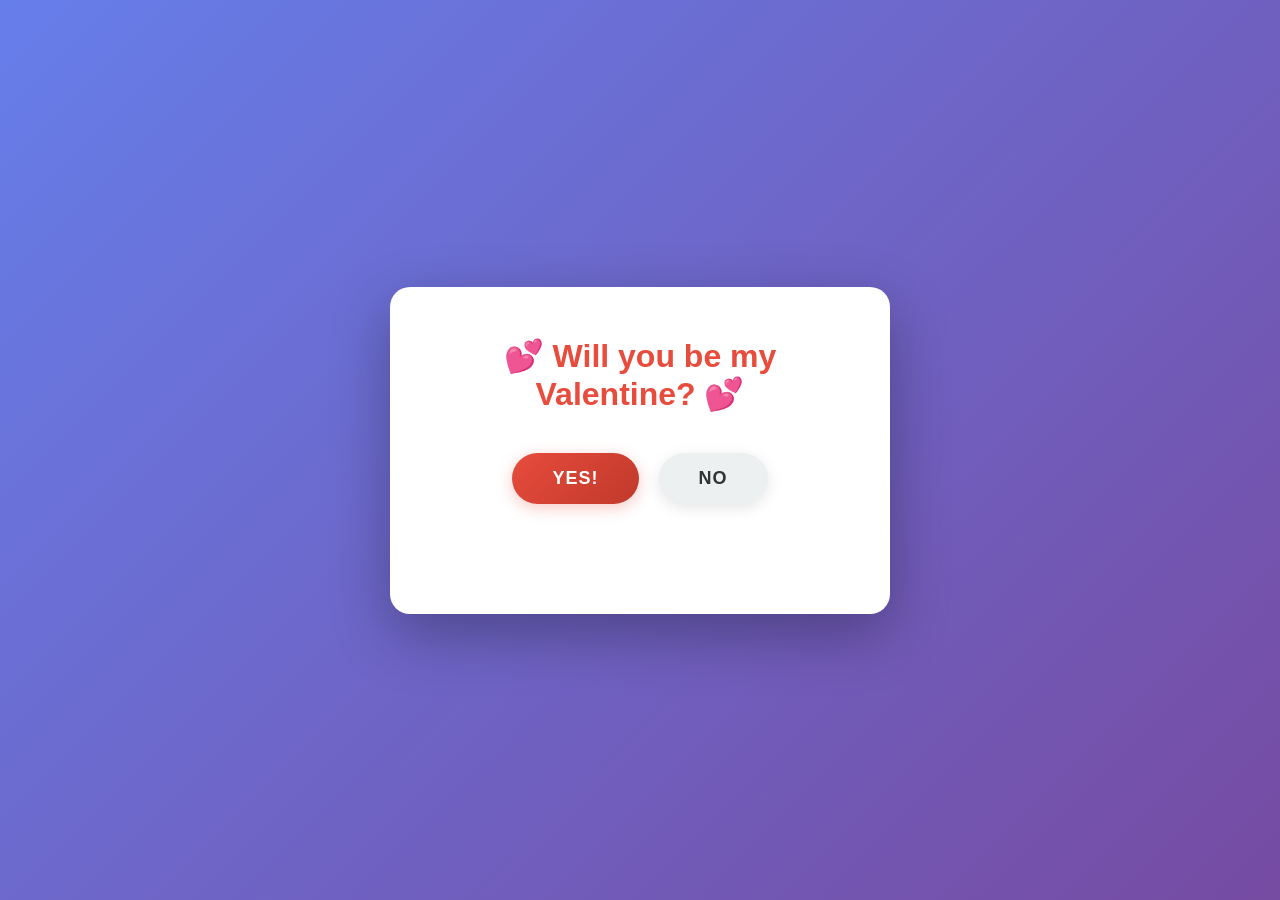
==== index.html @ 0eebcebe "Add files via upload" ====
<!doctype html>
<html lang="en">
  <head>
    <meta charset="UTF-8" />
    <meta name="viewport" content="width=device-width, initial-scale=1.0" />
    <title>Will You Be My Valentine?</title>
    <link rel="stylesheet" href="style.css" />
  </head>
  <body>
    <div class="container">
      <div class="card">
        <h1>💕 Will you be my Valentine? 💕</h1>

        <div class="buttons-container">
          <button class="btn btn-yes" id="yesBtn">Yes!</button>
          <button class="btn btn-no" id="noBtn">No</button>
        </div>

        <p id="message" class="message"></p>
      </div>
    </div>

    <script src="script.js"></script>
  </body>
</html>
---- style.css ----
* {
    margin: 0;
    padding: 0;
    box-sizing: border-box;
}

body {
    font-family: 'Arial', sans-serif;
    background: linear-gradient(135deg, #667eea 0%, #764ba2 100%);
    min-height: 100vh;
    display: flex;
    justify-content: center;
    align-items: center;
    padding: 20px;
}

.container {
    width: 100%;
    max-width: 500px;
}

.card {
    background: white;
    border-radius: 20px;
    padding: 50px 40px;
    box-shadow: 0 20px 60px rgba(0, 0, 0, 0.3);
    text-align: center;
    animation: slideIn 0.5s ease-out;
}

@keyframes slideIn {
    from {
        opacity: 0;
        transform: translateY(-30px);
    }
    to {
        opacity: 1;
        transform: translateY(0);
    }
}

h1 {
    color: #e74c3c;
    font-size: 32px;
    margin-bottom: 40px;
    font-weight: bold;
}

.buttons-container {
    display: flex;
    gap: 20px;
    justify-content: center;
    flex-wrap: wrap;
    margin-bottom: 30px;
}

.btn {
    padding: 15px 40px;
    font-size: 18px;
    border: none;
    border-radius: 50px;
    cursor: pointer;
    font-weight: bold;
    transition: all 0.3s ease;
    text-transform: uppercase;
    letter-spacing: 1px;
}

.btn-yes {
    background: linear-gradient(135deg, #e74c3c, #c0392b);
    color: white;
    box-shadow: 0 4px 15px rgba(231, 76, 60, 0.3);
}

.btn-yes:hover {
    transform: scale(1.1);
    box-shadow: 0 8px 25px rgba(231, 76, 60, 0.5);
}

.btn-yes:active {
    transform: scale(0.98);
}

.btn-no {
    background: #ecf0f1;
    color: #333;
    box-shadow: 0 4px 15px rgba(0, 0, 0, 0.1);
}

.btn-no:hover {
    background: #bdc3c7;
    transform: translateX(-10px);
}

.btn-no:active {
    transform: scale(0.98);
}

.message {
    font-size: 24px;
    color: #e74c3c;
    font-weight: bold;
    min-height: 30px;
    animation: fadeIn 0.5s ease-out;
}

@keyframes fadeIn {
    from {
        opacity: 0;
    }
    to {
        opacity: 1;
    }
}

.confetti {
    position: fixed;
    width: 10px;
    height: 10px;
    background: #e74c3c;
    pointer-events: none;
    animation: confettiFall 3s ease-in forwards;
}

@keyframes confettiFall {
    to {
        transform: translateY(100vh) rotate(360deg);
        opacity: 0;
    }
}

/* Responsive Design */
@media (max-width: 600px) {
    .card {
        padding: 40px 20px;
    }

    h1 {
        font-size: 24px;
        margin-bottom: 30px;
    }

    .btn {
        padding: 12px 30px;
        font-size: 16px;
    }

    .buttons-container {
        gap: 10px;
    }
}
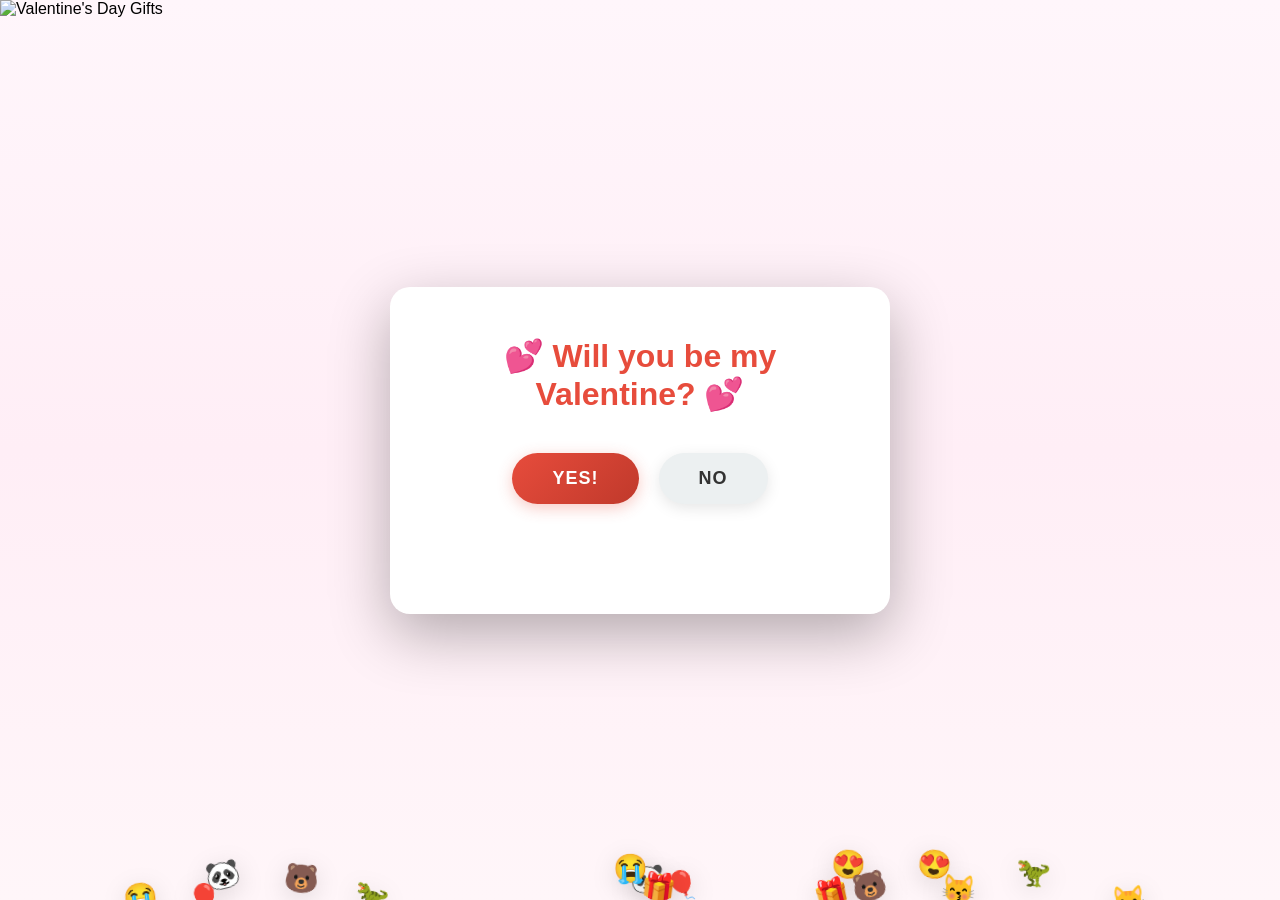
==== commit eda9c902: "Add files via upload" ====
--- a/index.html
+++ b/index.html
@@ -20,6 +20,26 @@
       </div>
     </div>
 
+    <div class="gifts" aria-hidden="true">
+            <img src="https://media.giphy.com/media/v1.Y2lkPTc5MGI3NjExd3pranBlZWNqbzN6cmxudjd4d282M3BraTAwb2l4b2thaXd1b2hoZSZlcD12MV9naWZzX3NlYXJjaCZjdD1n/sNPeJFq6YNEvLZdcqX/giphy.gif" alt="Valentine's Day Gifts" />
+      <div class="gift">🐻</div>
+      <div class="gift">🐼</div>
+      <div class="gift">😽</div>
+      <div class="gift">🎈</div>
+      <div class="gift">😍</div>
+      <div class="gift">🦖</div>
+      <div class="gift">😭</div>
+      <div class="gift">🎁</div>
+      <div class="gift">🐻</div>
+      <div class="gift">🐼</div>
+      <div class="gift">😽</div>
+      <div class="gift">🎈</div>
+      <div class="gift">😍</div>
+      <div class="gift">🦖</div>
+      <div class="gift">😭</div>
+      <div class="gift">🎁</div>
+    </div>
+
     <script src="script.js"></script>
   </body>
 </html>
--- a/style.css
+++ b/style.css
@@ -6,12 +6,14 @@
 
 body {
     font-family: 'Arial', sans-serif;
-    background: linear-gradient(135deg, #667eea 0%, #764ba2 100%);
     min-height: 100vh;
     display: flex;
     justify-content: center;
     align-items: center;
     padding: 20px;
+    background: linear-gradient(180deg, #fff6fb 0%, #ffeef6 50%, #fff6f9 100%);
+    background-attachment: fixed;
+    overflow-x: hidden;
 }
 
 .container {
@@ -129,6 +131,53 @@
     }
 }
 
+/* Gifts floating decor */
+.gifts {
+    position: fixed;
+    left: 0;
+    right: 0;
+    bottom: 0;
+    top: 0;
+    pointer-events: none;
+    overflow: hidden;
+    z-index: 0;
+}
+
+.gift {
+    position: absolute;
+    bottom: -40px;
+    font-size: 28px;
+    filter: drop-shadow(0 6px 12px rgba(0,0,0,0.12));
+    transform-origin: center;
+    animation: floatUp var(--dur, 6s) linear infinite;
+    will-change: transform, opacity;
+}
+
+@keyframes floatUp {
+    0% {
+        transform: translateY(0) rotate(0deg);
+        opacity: 0;
+    }
+    10% {
+        opacity: 1;
+    }
+    50% {
+        transform: translateY(-25vh) rotate(10deg);
+    }
+    100% {
+        transform: translateY(-60vh) rotate(-15deg);
+        opacity: 0;
+    }
+}
+
+.gift:hover {
+    transform: scale(1.3) !important;
+    transition: transform 0.25s ease;
+    pointer-events: auto;
+}
+
+.card { z-index: 2; position: relative; }
+
 /* Responsive Design */
 @media (max-width: 600px) {
     .card {
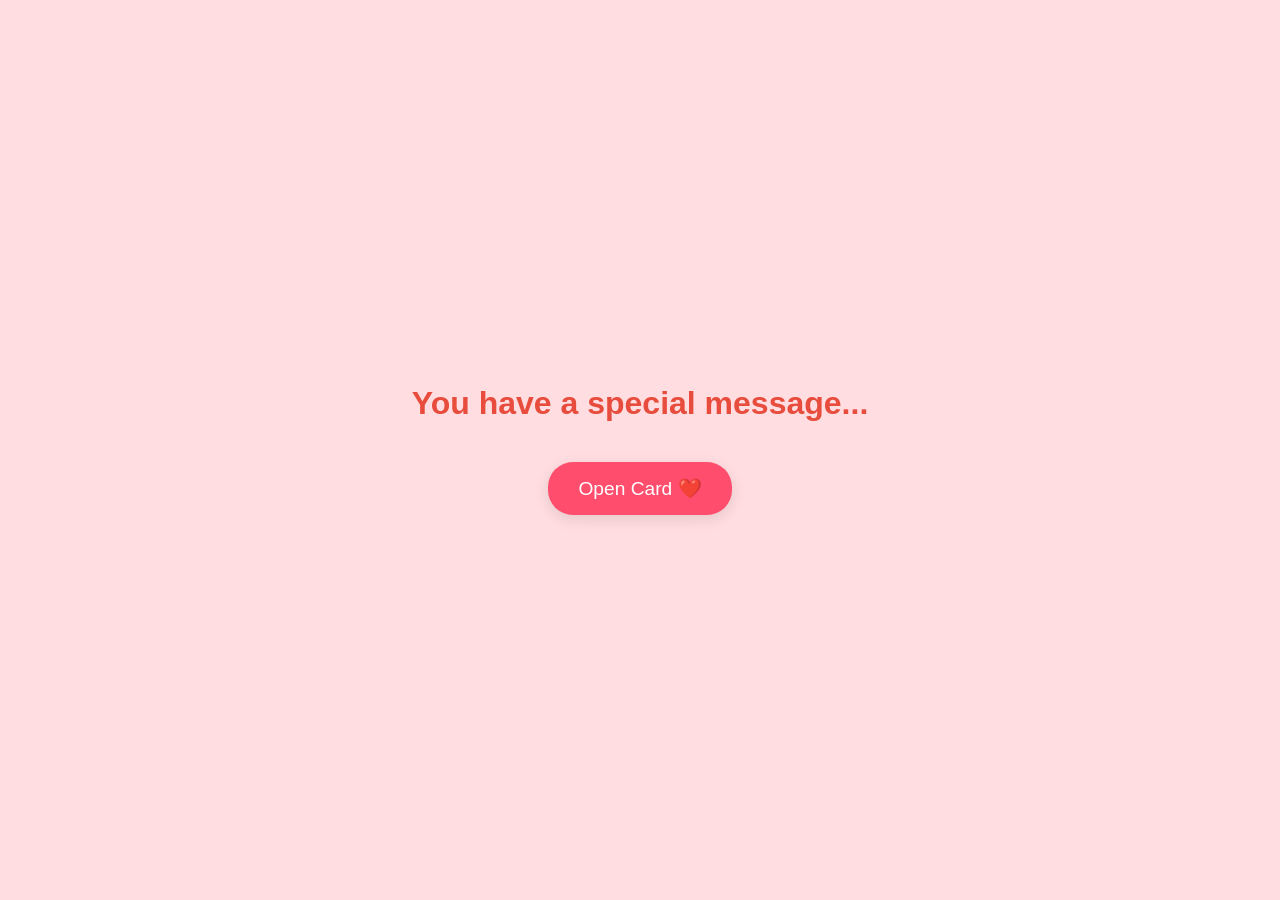
==== commit b217c33d: "Add files via upload" ====
--- a/index.html
+++ b/index.html
@@ -9,7 +9,7 @@
   <body>
     <div class="container">
       <div class="card">
-        <h1>💕 Will you be my Valentine? 💕</h1>
+        <h1>💕 Will You Be My Valentine? 💕</h1>
 
         <div class="buttons-container">
           <button class="btn btn-yes" id="yesBtn">Yes!</button>
@@ -21,7 +21,7 @@
     </div>
 
     <div class="gifts" aria-hidden="true">
-            <img src="https://media.giphy.com/media/v1.Y2lkPTc5MGI3NjExd3pranBlZWNqbzN6cmxudjd4d282M3BraTAwb2l4b2thaXd1b2hoZSZlcD12MV9naWZzX3NlYXJjaCZjdD1n/sNPeJFq6YNEvLZdcqX/giphy.gif" alt="Valentine's Day Gifts" />
+      <img src="https://media.giphy.com/media/v1.Y2lkPTc5MGI3NjExd3pranBlZWNqbzN6cmxudjd4d282M3BraTAwb2l4b2thaXd1b2hoZSZlcD12MV9naWZzX3NlYXJjaCZjdD1n/sNPeJFq6YNEvLZdcqX/giphy.gif" alt="Valentine's Day Gifts" />
       <div class="gift">🐻</div>
       <div class="gift">🐼</div>
       <div class="gift">😽</div>
@@ -40,6 +40,17 @@
       <div class="gift">🎁</div>
     </div>
 
+   <div id="overlay" class="overlay">
+  <div class="overlay-content">
+    <h1>You have a special message...</h1>
+    <button id="startBtn" class="btn-open">Open Card ❤️</button>
+  </div>
+</div>
+
+<audio id="bg-music" loop>
+  <source src="Music/Music.mp3" type="audio/mpeg">
+</audio>
+
     <script src="script.js"></script>
   </body>
 </html>
--- a/style.css
+++ b/style.css
@@ -141,6 +141,7 @@
     pointer-events: none;
     overflow: hidden;
     z-index: 0;
+
 }
 
 .gift {
@@ -151,7 +152,13 @@
     transform-origin: center;
     animation: floatUp var(--dur, 6s) linear infinite;
     will-change: transform, opacity;
-}
+    
+}
+
+.gifts img {
+  border-radius: 20px;
+}
+
 
 @keyframes floatUp {
     0% {
@@ -178,23 +185,232 @@
 
 .card { z-index: 2; position: relative; }
 
-/* Responsive Design */
+/* Responsive Design - Tablet */
+@media (max-width: 768px) {
+    body {
+        padding: 15px;
+    }
+
+    .container {
+        max-width: 100%;
+    }
+
+    .card {
+        padding: 40px 25px;
+        border-radius: 15px;
+    }
+
+    h1 {
+        font-size: 28px;
+        margin-bottom: 35px;
+    }
+
+    .btn {
+        padding: 14px 35px;
+        font-size: 16px;
+    }
+
+    .buttons-container {
+        gap: 15px;
+    }
+
+    .message {
+        font-size: 20px;
+    }
+
+    .gift {
+        font-size: 24px;
+    }
+}
+
+/* Gif image styling */
+.gifts img {
+    position: fixed;
+    top: 10%;
+    left: 50%;
+    transform: translateX(-50%);
+    max-width: 80%;
+    max-height: 40vh;
+    object-fit: contain;
+    z-index: 1;
+}
+
+/* Responsive Design - Mobile */
 @media (max-width: 600px) {
+    body {
+        padding: 10px;
+    }
+
+    .gifts img {
+        max-width: 90%;
+        max-height: 35vh;
+        top: 5%;
+    }
+
+    .container {
+        width: 100%;
+        max-width: 100%;
+    }
+
     .card {
-        padding: 40px 20px;
+        padding: 30px 15px;
+        border-radius: 12px;
+        box-shadow: 0 10px 30px rgba(0, 0, 0, 0.2);
     }
 
     h1 {
-        font-size: 24px;
-        margin-bottom: 30px;
+        font-size: 22px;
+        margin-bottom: 25px;
+        line-height: 1.3;
+    }
+
+    .buttons-container {
+        gap: 8px;
+        margin-bottom: 20px;
+        flex-direction: column;
     }
 
     .btn {
-        padding: 12px 30px;
+        padding: 14px 25px;
+        font-size: 15px;
+        width: 100%;
+        border-radius: 40px;
+        min-height: 48px;
+        display: flex;
+        align-items: center;
+        justify-content: center;
+    }
+
+    .btn-yes:hover {
+        transform: scale(1.05);
+    }
+
+    .btn-no {
+        background: #ecf0f1;
+    }
+
+    .btn-no:hover {
+        background: #bdc3c7;
+        transform: none;
+    }
+
+    .message {
+        font-size: 18px;
+        min-height: 50px;
+        display: flex;
+        align-items: center;
+        justify-content: center;
+    }
+
+    .gift {
+        font-size: 20px;
+        
+    }
+
+    .confetti {
+        width: 8px;
+        height: 8px;
+    }
+}
+
+/* Responsive Design - Small Mobile */
+@media (max-width: 400px) {
+    .card {
+        padding: 20px 12px;
+    }
+
+    h1 {
+        font-size: 18px;
+        margin-bottom: 20px;
+    }
+
+    .buttons-container {
+        gap: 6px;
+    }
+
+    .btn {
+        padding: 12px 20px;
+        font-size: 14px;
+        min-height: 44px;
+    }
+
+    .message {
         font-size: 16px;
+        min-height: 45px;
+    }
+
+    .gift {
+        font-size: 16px;
+    }
+}
+
+/* Landscape orientation adjustments */
+@media (max-height: 600px) and (orientation: landscape) {
+    body {
+        padding: 10px;
+    }
+
+    .container {
+        max-width: 100%;
+    }
+
+    .card {
+        padding: 20px 15px;
+    }
+
+    h1 {
+        font-size: 18px;
+        margin-bottom: 15px;
+    }
+
+    .btn {
+        padding: 10px 25px;
+        font-size: 14px;
+    }
+
+    .message {
+        font-size: 14px;
+        min-height: 20px;
     }
 
     .buttons-container {
         gap: 10px;
-    }
-}
+        margin-bottom: 10px;
+    }
+}
+
+.overlay {
+  position: fixed;
+  top: 0;
+  left: 0;
+  width: 100%;
+  height: 100%;
+  background-color: #ffdde1; /* Soft pink background */
+  display: flex;
+  justify-content: center;
+  align-items: center;
+  z-index: 9999; /* Make sure it's on top */
+  transition: opacity 0.8s ease;
+}
+
+.overlay-content {
+  text-align: center;
+  color: #d63384;
+}
+
+.btn-open {
+  padding: 15px 30px;
+  font-size: 1.2rem;
+  background-color: #ff4d6d;
+  color: white;
+  border: none;
+  border-radius: 25px;
+  cursor: pointer;
+  box-shadow: 0 4px 15px rgba(0,0,0,0.1);
+}
+
+/* Class to hide the overlay */
+.hidden {
+  opacity: 0;
+  pointer-events: none;
+}
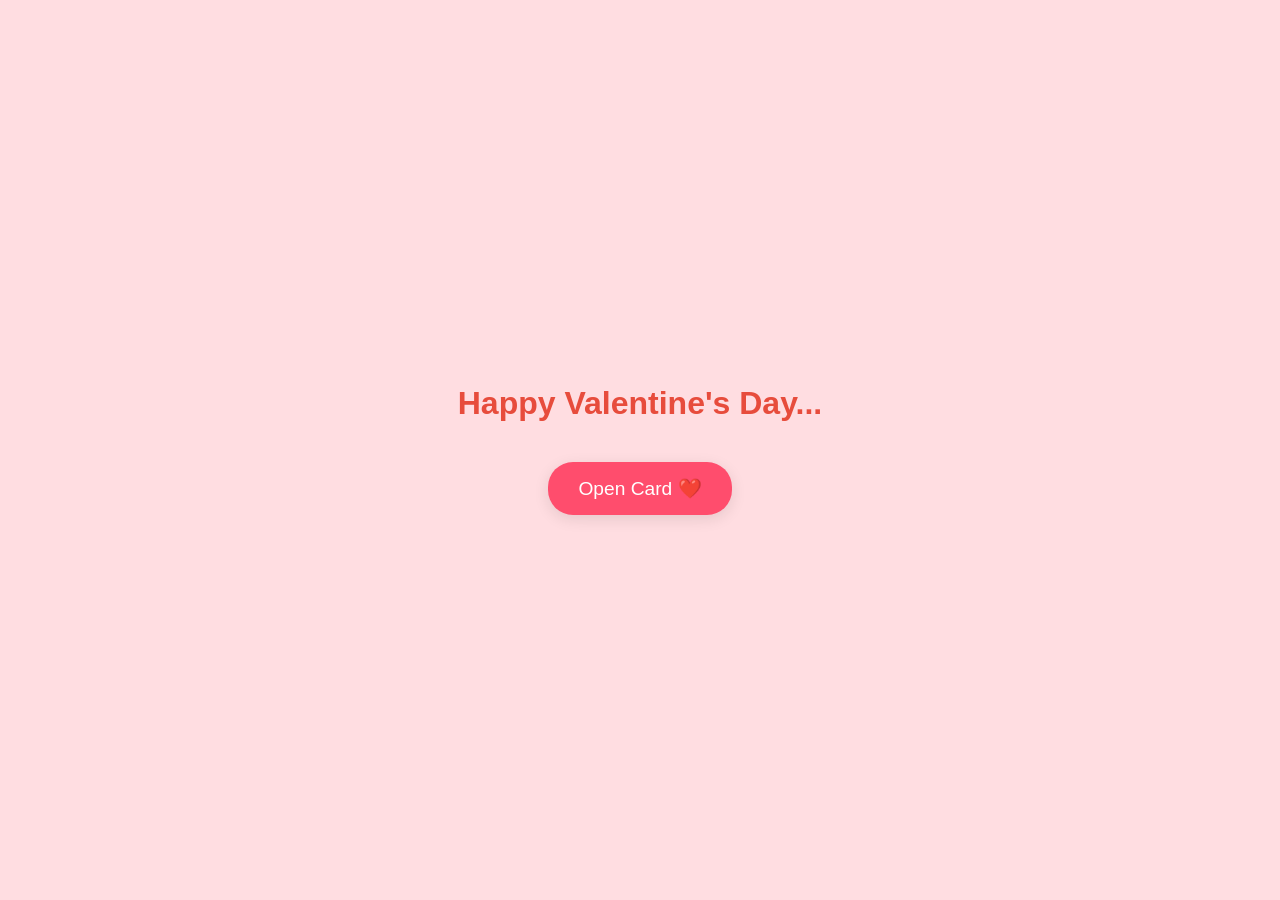
==== commit c1cb41a2: "Update index.html" ====
--- a/index.html
+++ b/index.html
@@ -42,15 +42,16 @@
 
    <div id="overlay" class="overlay">
   <div class="overlay-content">
-    <h1>You have a special message...</h1>
+    <h1>Happy Valentine's Day...</h1>
     <button id="startBtn" class="btn-open">Open Card ❤️</button>
   </div>
 </div>
 
 <audio id="bg-music" loop>
-  <source src="Music/Music.mp3" type="audio/mpeg">
+  <source src="Music.mp3" type="audio/mpeg">
 </audio>
 
     <script src="script.js"></script>
   </body>
 </html>
+
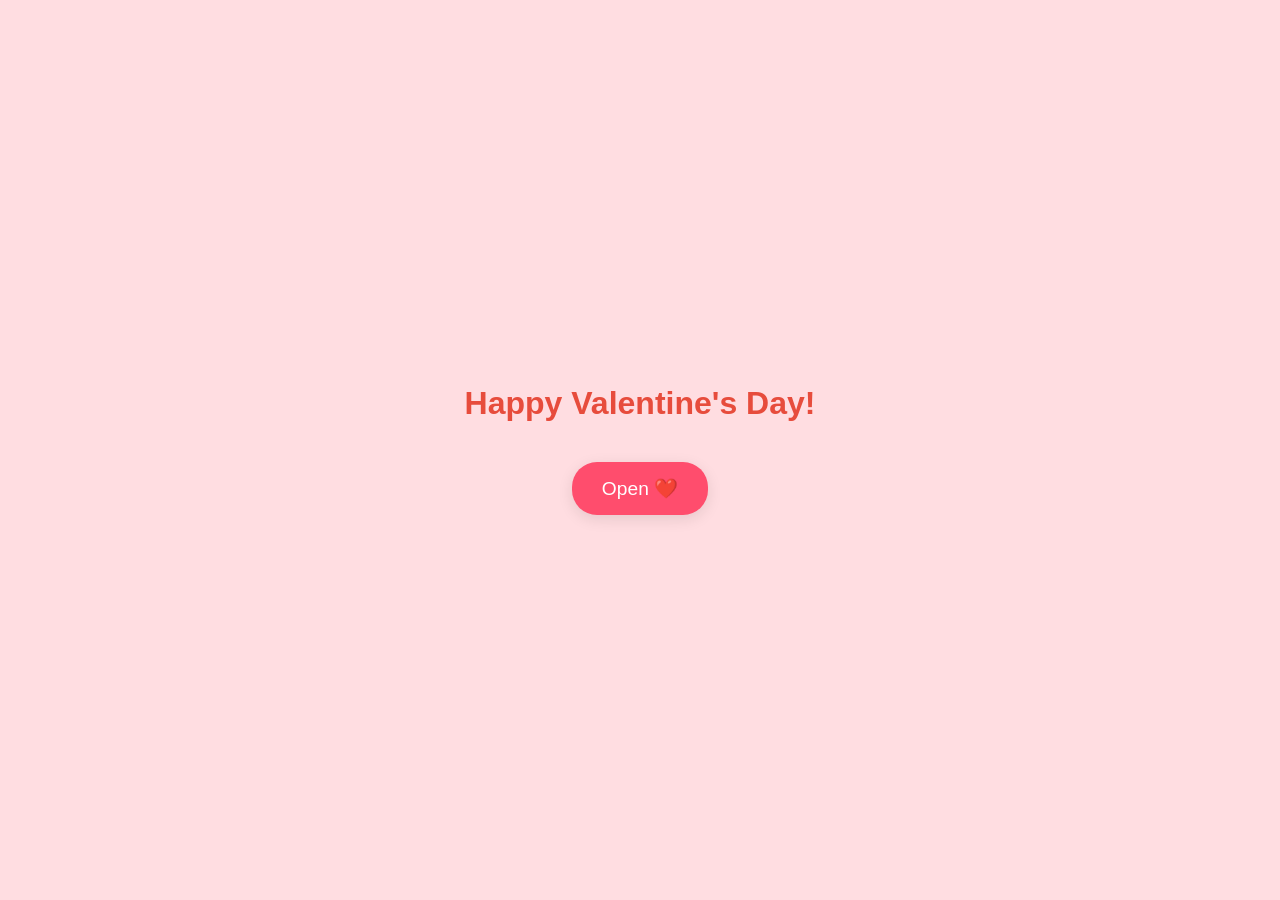
==== commit b453f136: "Add files via upload" ====
--- a/index.html
+++ b/index.html
@@ -42,8 +42,8 @@
 
    <div id="overlay" class="overlay">
   <div class="overlay-content">
-    <h1>Happy Valentine's Day...</h1>
-    <button id="startBtn" class="btn-open">Open Card ❤️</button>
+    <h1>Happy Valentine's Day!</h1>
+    <button id="startBtn" class="btn-open">Open ❤️</button>
   </div>
 </div>
 
@@ -54,4 +54,3 @@
     <script src="script.js"></script>
   </body>
 </html>
-
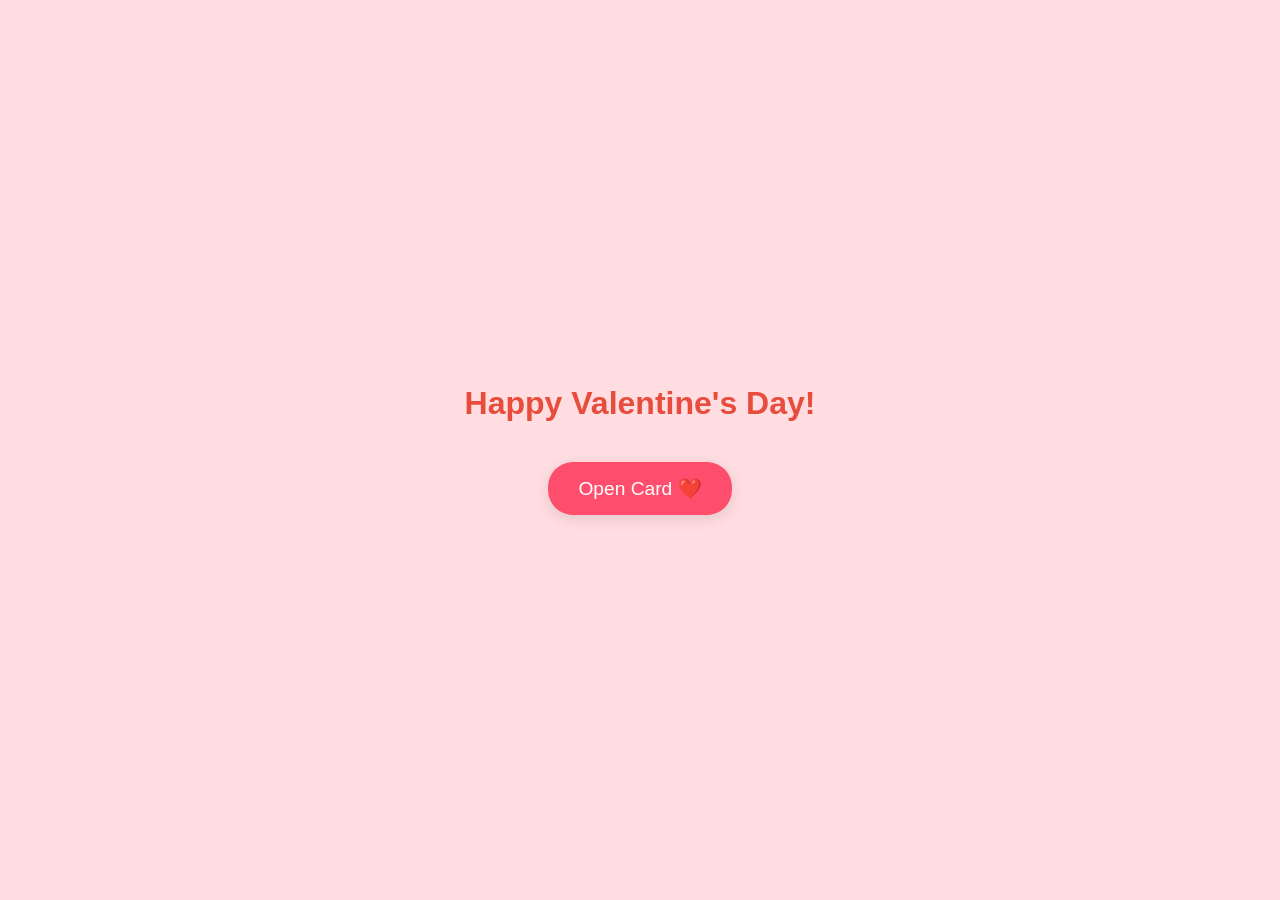
==== commit b3f29e8f: "Update index.html" ====
--- a/index.html
+++ b/index.html
@@ -43,7 +43,7 @@
    <div id="overlay" class="overlay">
   <div class="overlay-content">
     <h1>Happy Valentine's Day!</h1>
-    <button id="startBtn" class="btn-open">Open ❤️</button>
+    <button id="startBtn" class="btn-open">Open Card ❤️</button>
   </div>
 </div>
 
@@ -54,3 +54,4 @@
     <script src="script.js"></script>
   </body>
 </html>
+
